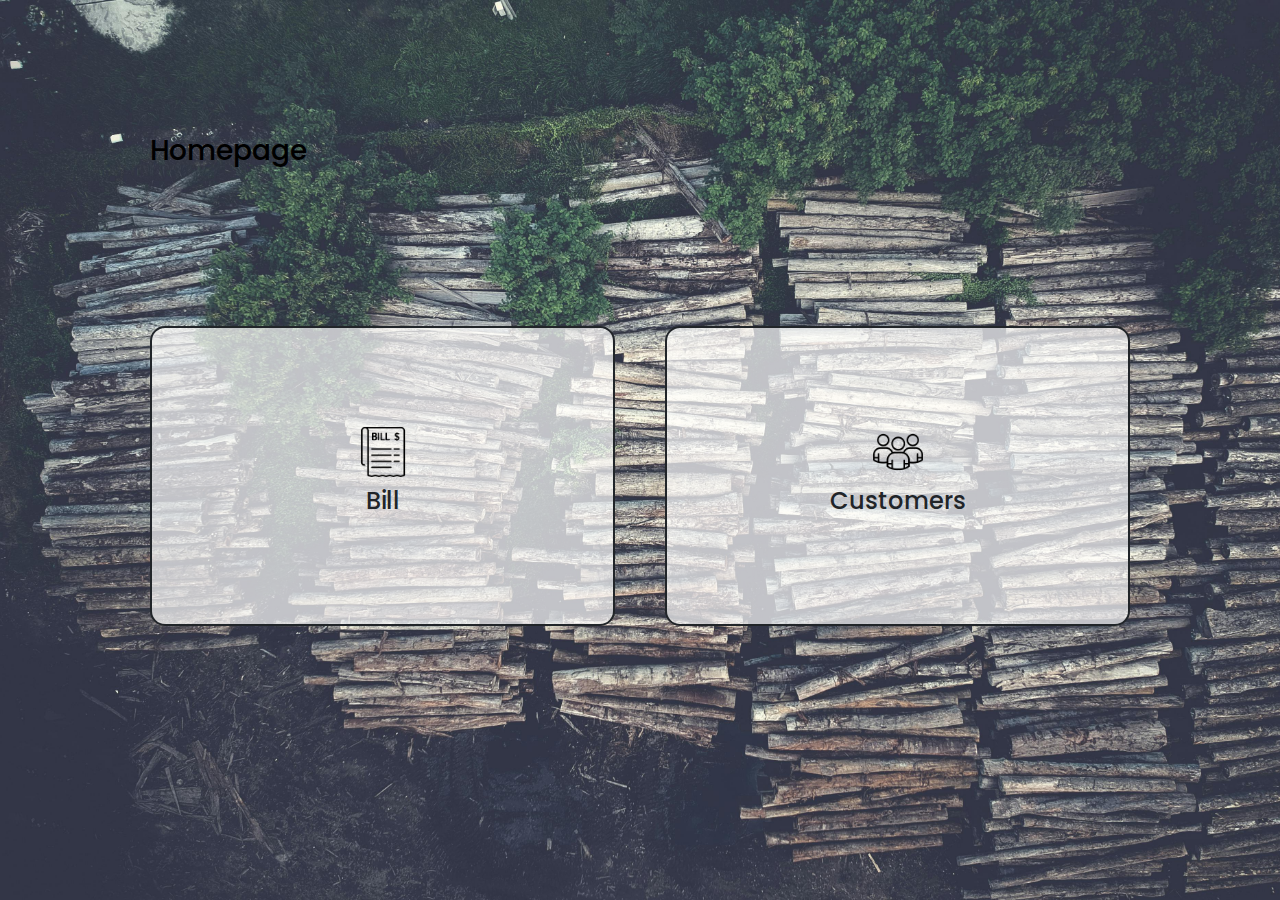
==== pages/homepage.html @ 93403ea3 "push" ====
<!DOCTYPE html>
<html lang="en">

<head>
    <meta charset="UTF-8">
    <meta name="viewport" content="width=device-width, initial-scale=1.0">
    <title>homepage</title>
    <!-- bootstrap -->
    <link href="https://cdn.jsdelivr.net/npm/bootstrap@5.3.3/dist/css/bootstrap.min.css" rel="stylesheet"
        integrity="sha384-QWTKZyjpPEjISv5WaRU9OFeRpok6YctnYmDr5pNlyT2bRjXh0JMhjY6hW+ALEwIH" crossorigin="anonymous">
    <style>
        @import url('https://fonts.googleapis.com/css2?family=Poppins:ital,wght@0,100;0,200;0,300;0,400;0,500;0,600;0,700;0,800;0,900;1,100;1,200;1,300;1,400;1,500;1,600;1,700;1,800;1,900&display=swap');

        body {
            font-family: "Poppins", serif;
            position: relative;
            background-image: url('./icons/bgm.jpg');
            opacity: 10;
            background-size: cover;
        }

        .homeContainer {
            height: 100vh;
            width: 100%;
            display: flex;
            flex-direction: column;
            justify-content: center;
        }

        h3 {
            margin-top: 10px;
            color: black;
        }

        .homeBody {
            /* background-color: aqua; */
            padding: 20px 150px;
        }

        .homeContent {
            height: 600px;
            display: flex;
            justify-content: center;
            align-items: center;

            display: grid;
            grid-template-columns: repeat(2, .5fr);
            column-gap: 50px;
            row-gap: 20px;
        }

        .homeBox {
            height: 300px;
            border: 2px solid;
            display: flex;
            flex-direction: column;
            align-items: center;
            justify-content: center;
            row-gap: 10px;
            background-color: rgb(255, 255, 255, 0.7);
            border-radius: 15px;
            cursor: pointer;
        }

        @media (max-width: 576px) {
            .homeBody {

                padding: 10px 10px;
            }

            .billRow {
                padding: 10px;
            }

            .homeContent {
                height: 600px;
                display: flex;
                justify-content: center;
                align-items: center;

                display: grid;
                grid-template-columns: repeat(1, 1fr);
                column-gap: 50px;
                row-gap: 20px;
            }

            .homeBox {
                height: 300px;
                border: 2px solid;
                display: flex;
                align-items: center;
                justify-content: center;
            }
        }
    </style>
</head>

<body>
    <div class="homeContainer ">
        <div class="homeBody  ">
            <div class="billRow d-flex justify-content-between ">
                <h3 class="">Homepage</h3>
                <!-- <button class="bg-success ps-5 pe-5 fs-3 text-white">BILL</button> -->
            </div>
            <div class="homeContent">
                <div class="homeBox" onclick="billClick()">
                    <img src="./icons/bill.png" width="50px" alt="">
                    <h4>Bill</h4>
                </div>
                <div class="homeBox" onclick="customersClick()">
                    <img src="./icons/customer.png" width="50px" alt="">
                    <h4>Customers</h4>
                </div>
               

            </div>
        </div>

</body>
<script>
    function billClick() {
        window.location.href = 'bill.html';
    }
    function customersClick() {
        window.location.href = 'customerclassify.html';
    }
    function debiClick() {
        window.location.href = 'debit.html';
    }
    function overClick() {
        window.location.href = 'overview.html';
    }
</script>

</html>
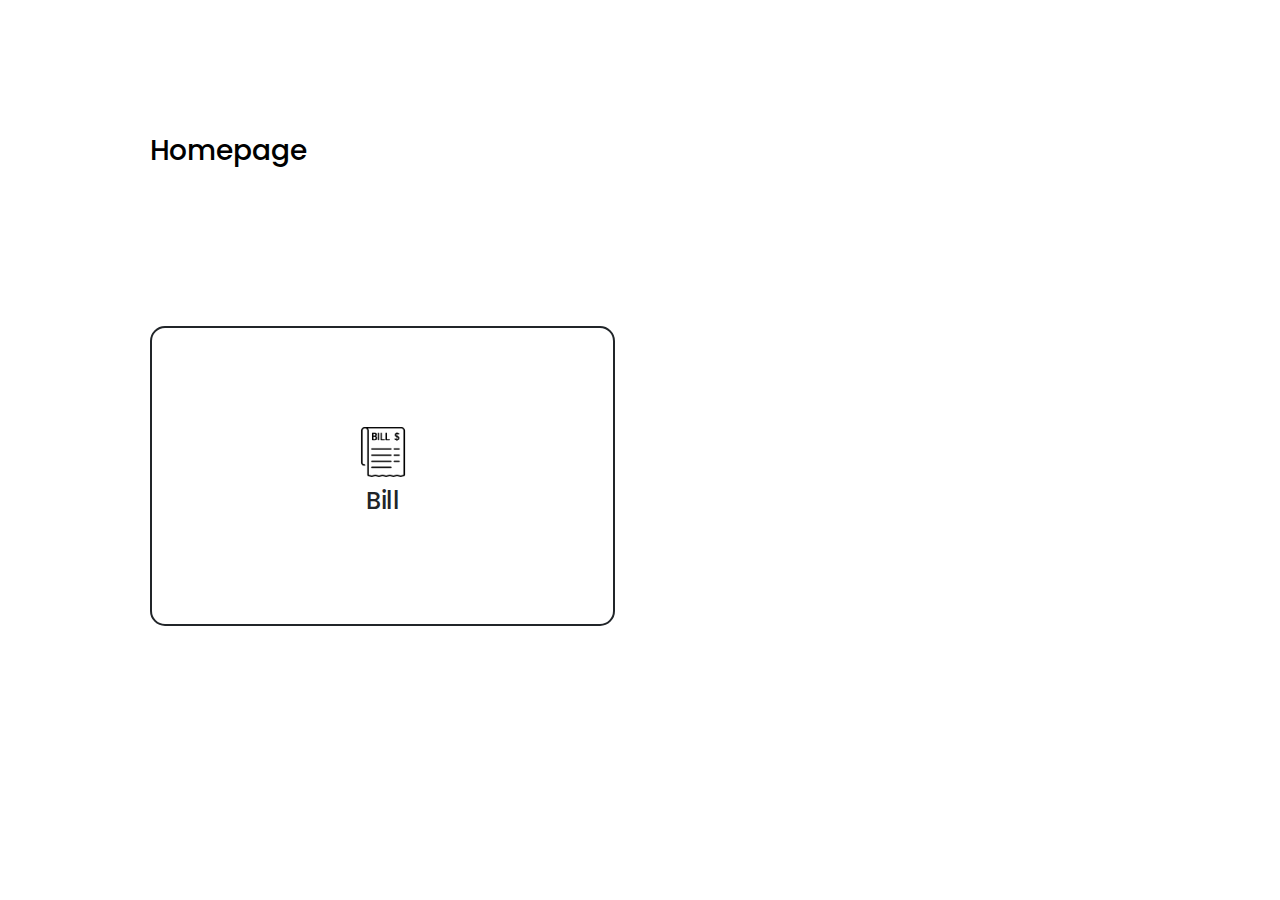
==== commit 073dbfff: "push" ====
--- a/pages/homepage.html
+++ b/pages/homepage.html
@@ -14,7 +14,7 @@
         body {
             font-family: "Poppins", serif;
             position: relative;
-            background-image: url('./icons/bgm.jpg');
+            /* background-image: url('./icons/bgm.jpg'); */
             opacity: 10;
             background-size: cover;
         }
@@ -107,10 +107,10 @@
                     <img src="./icons/bill.png" width="50px" alt="">
                     <h4>Bill</h4>
                 </div>
-                <div class="homeBox" onclick="customersClick()">
+                <!-- <div class="homeBox" onclick="customersClick()">
                     <img src="./icons/customer.png" width="50px" alt="">
                     <h4>Customers</h4>
-                </div>
+                </div> -->
                
 
             </div>
